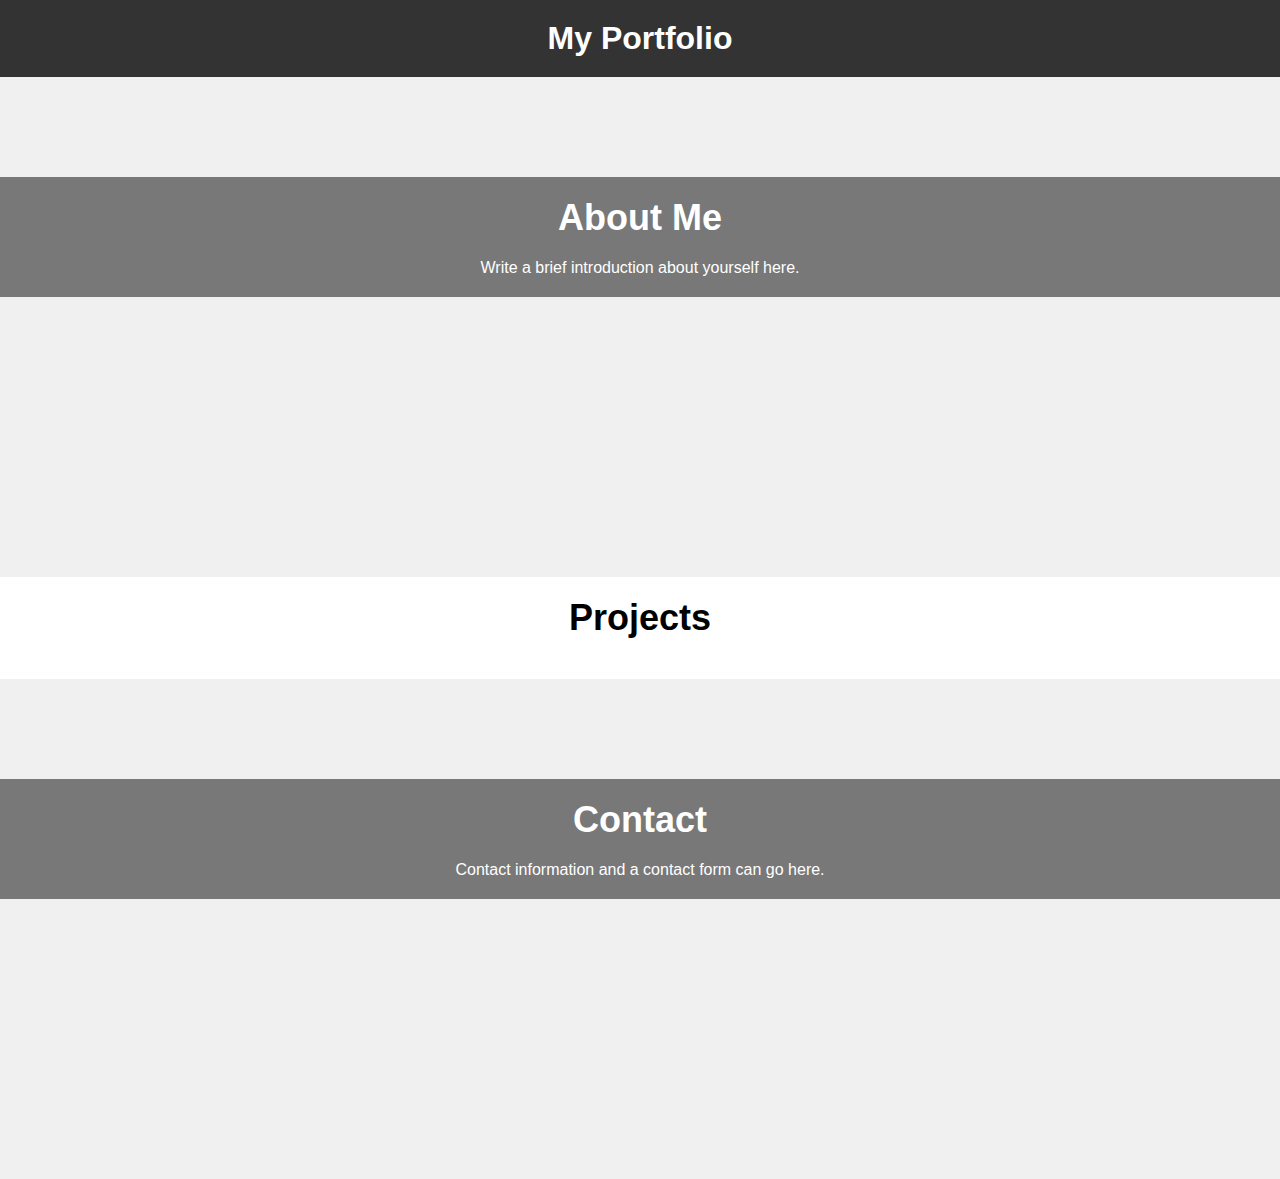
==== index.html @ adc23194 "Add files via upload" ====
<!DOCTYPE html>
<html lang="en">
<head>
    <meta charset="UTF-8">
    <meta name="viewport" content="width=device-width, initial-scale=1.0">
    <title>My Portfolio</title>
    <link rel="stylesheet" href="styles.css">
</head>
<body>
    <header>
        <h1>My Portfolio</h1>
    </header>
    <section class="parallax">
        <div class="parallax-inner">
            <h2>About Me</h2>
            <p>Write a brief introduction about yourself here.</p>
        </div>
    </section>
    <section class="content">
        <h2>Projects</h2>
        <!-- Your project details go here -->
    </section>
    <section class="parallax">
        <div class="parallax-inner">
            <h2>Contact</h2>
            <p>Contact information and a contact form can go here.</p>
        </div>
    </section>
    <script src="script.js"></script>
</body>
</html>
---- styles.css ----
/* Reset some default styles */
* {
    margin: 0;
    padding: 0;
    box-sizing: border-box;
}

body {
    font-family: Arial, sans-serif;
    background-color: #f0f0f0;
}

header {
    text-align: center;
    padding: 20px;
    background-color: #333;
    color: #fff;
}

.parallax {
    height: 500px;
    position: relative;
    background-attachment: fixed;
    background-position: center;
    background-repeat: no-repeat;
    background-size: cover;
    color: #fff;
    text-align: center;
    padding: 100px 0;
}

.parallax-inner {
    background-color: rgba(0, 0, 0, 0.5);
    padding: 20px;
}

.content {
    background-color: #fff;
    padding: 20px;
    text-align: center;
}

h2 {
    font-size: 36px;
    margin-bottom: 20px;
}
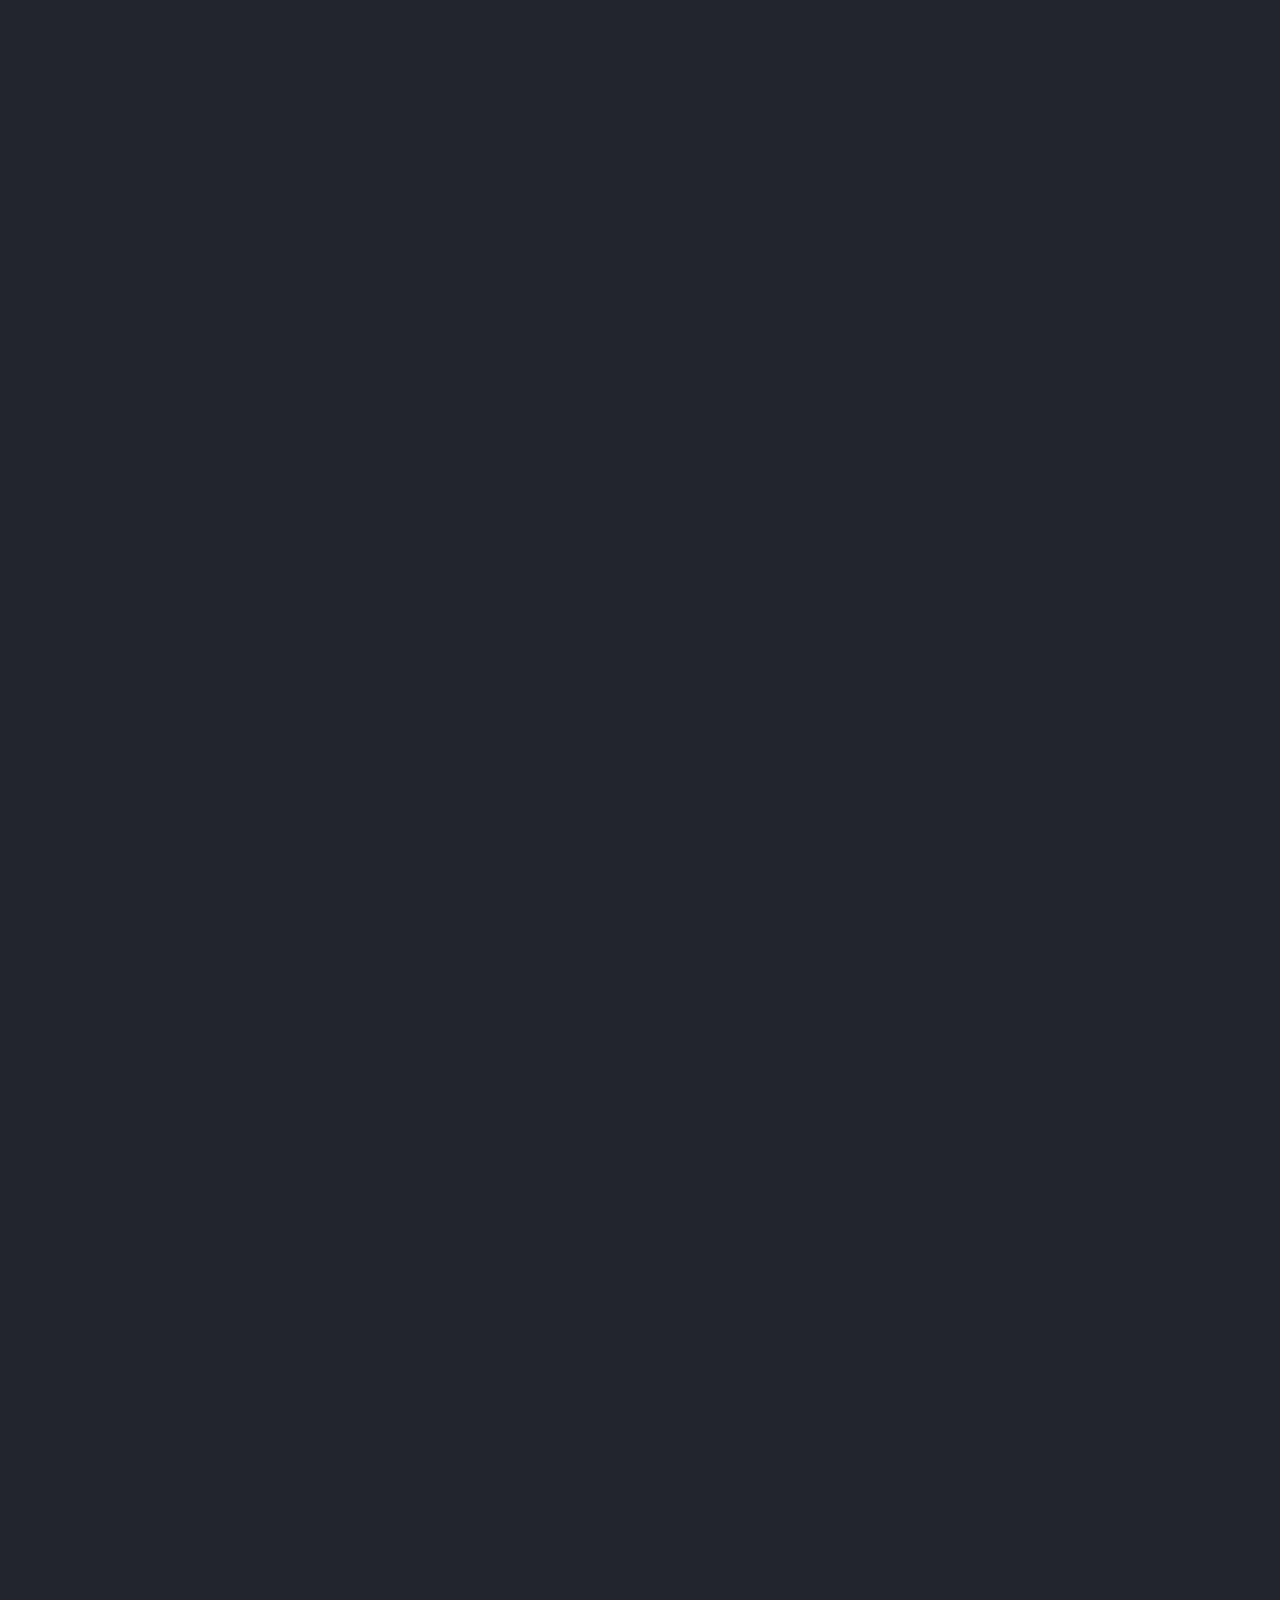
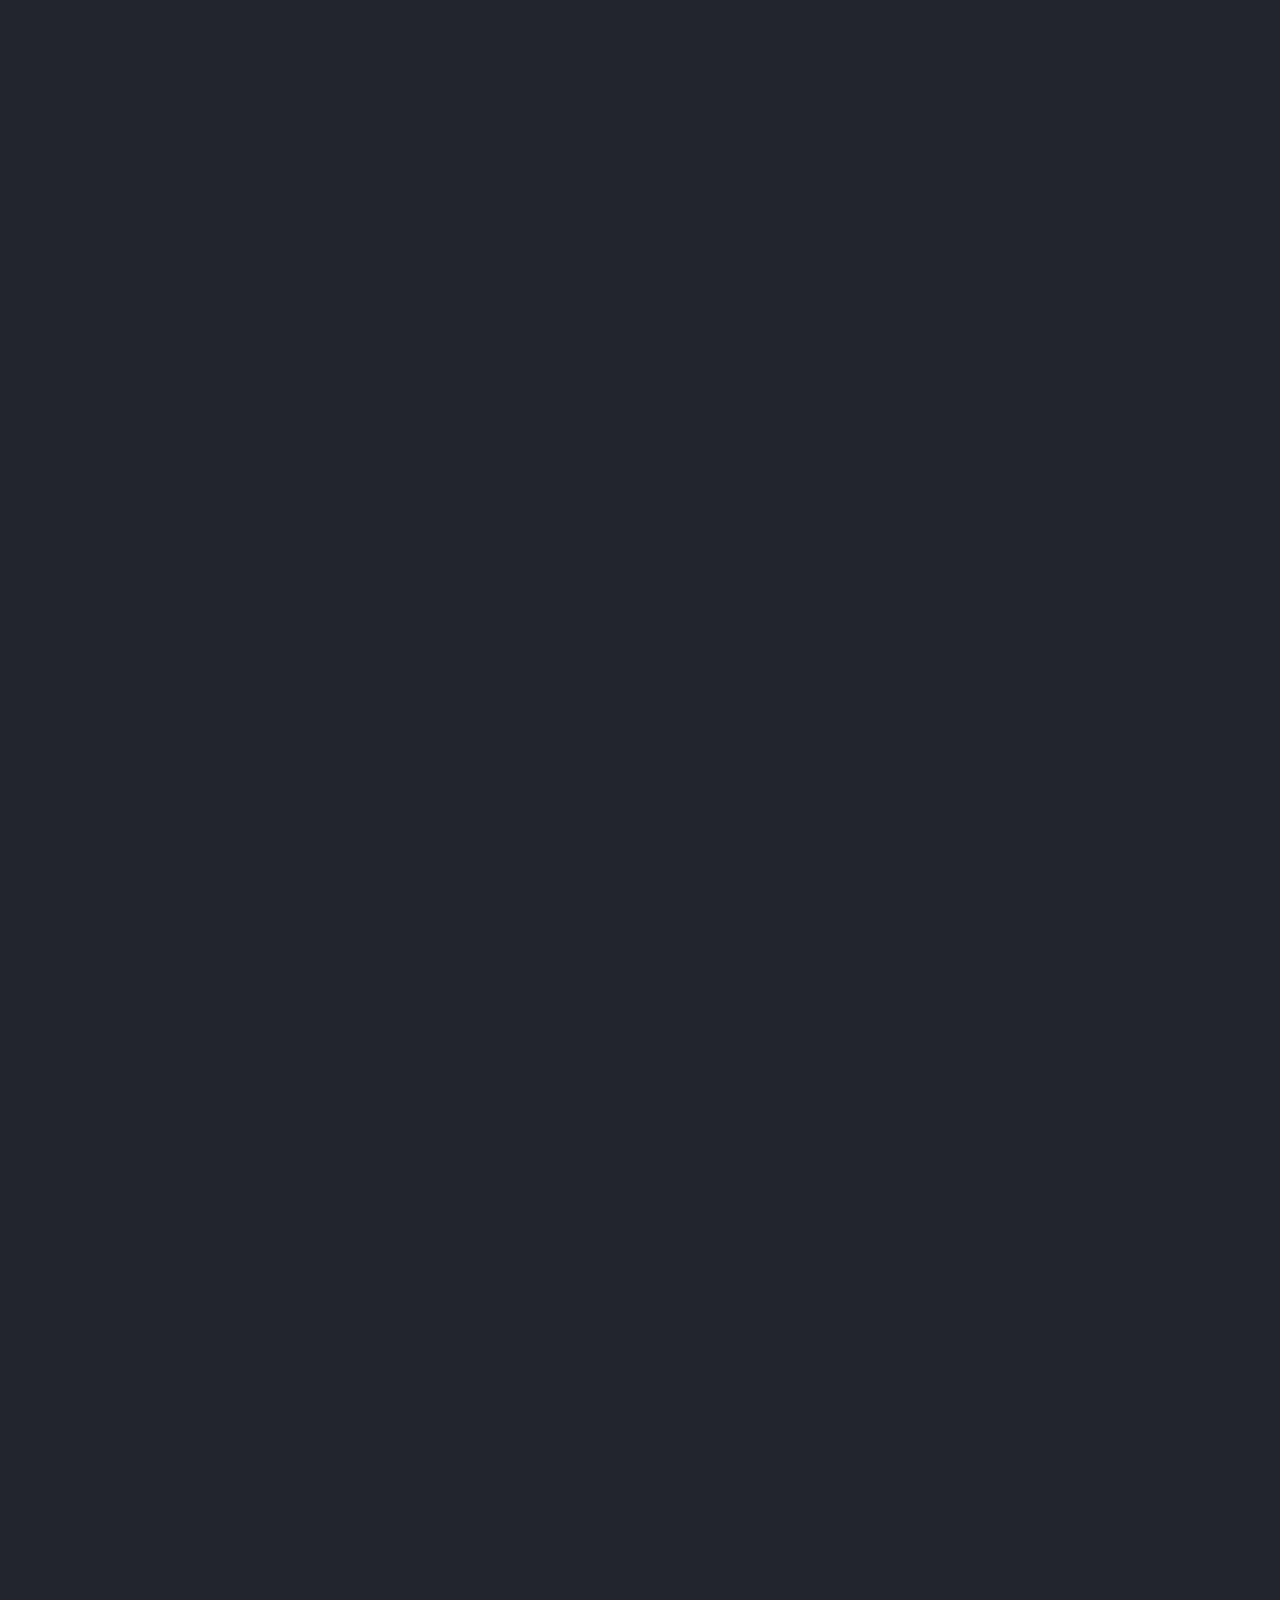
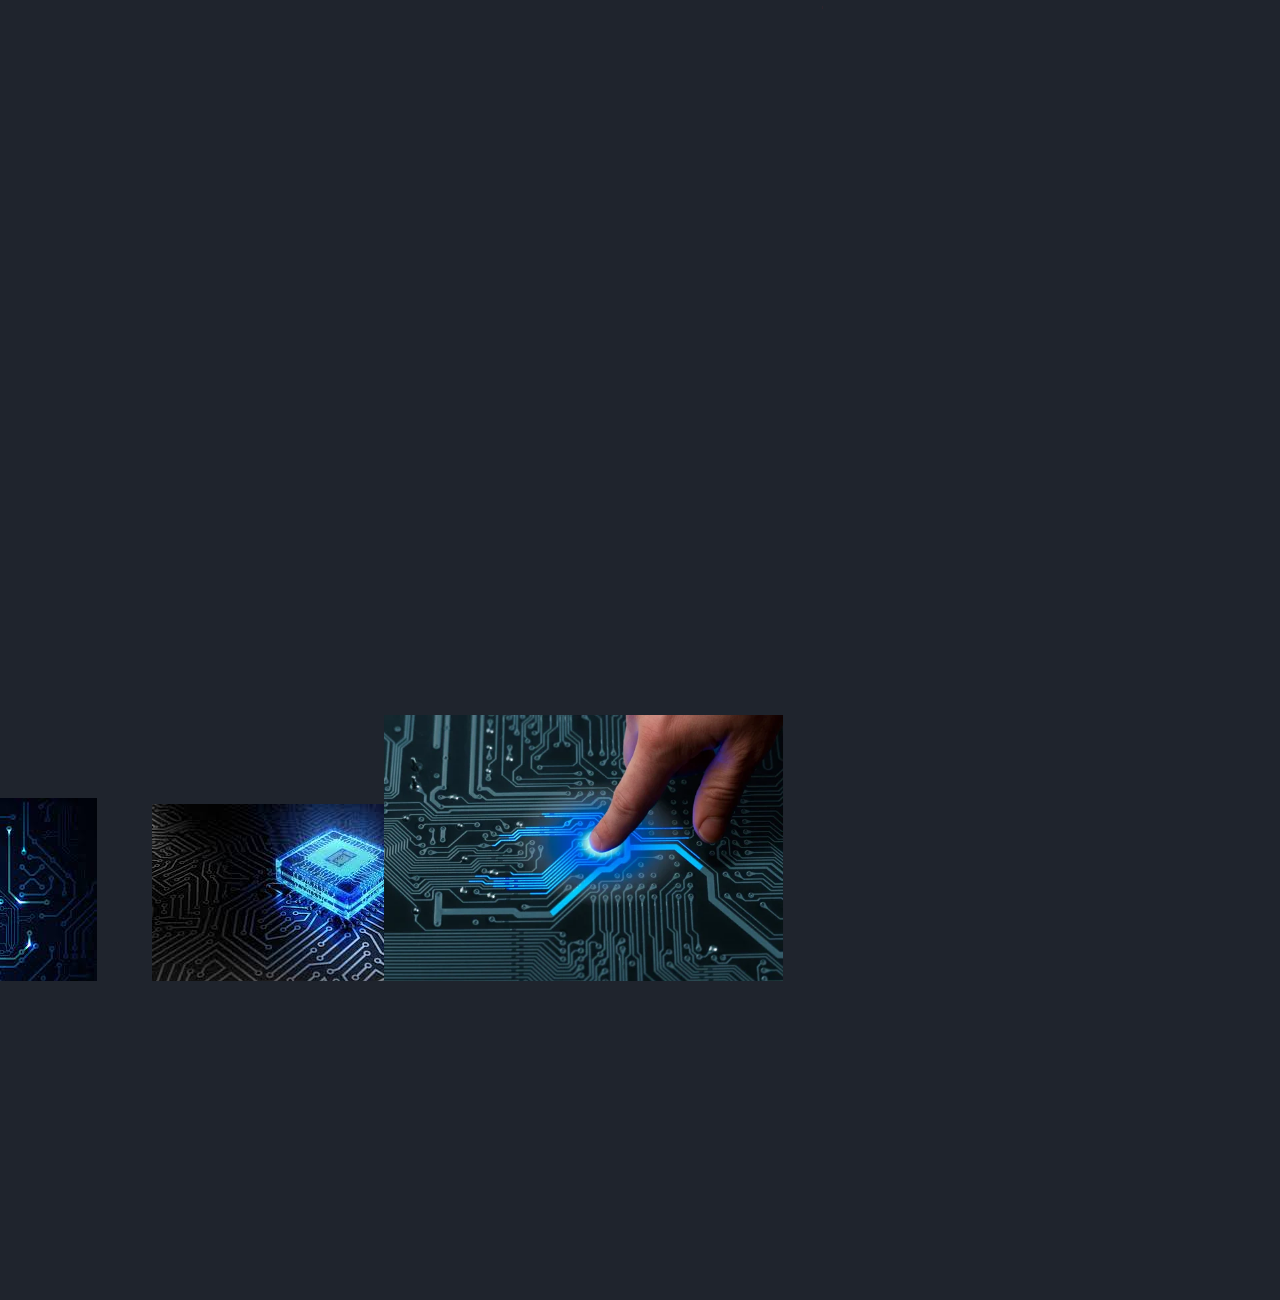
==== commit 882d3be5: "Add files via upload" ====
--- a/index.html
+++ b/index.html
@@ -3,29 +3,39 @@
 <head>
     <meta charset="UTF-8">
     <meta name="viewport" content="width=device-width, initial-scale=1.0">
-    <title>My Portfolio</title>
+    <title>Portfolio</title>
     <link rel="stylesheet" href="styles.css">
 </head>
+
 <body>
-    <header>
-        <h1>My Portfolio</h1>
-    </header>
-    <section class="parallax">
-        <div class="parallax-inner">
-            <h2>About Me</h2>
-            <p>Write a brief introduction about yourself here.</p>
+    <section class="sec-1" show-animate>
+        <h1 class="animate">Hi, I am Faustino</h1>
+        <p class="animate">This is my portfolio where I can show you how I roll</p>
+    </section>    
+
+    <section class="sec-2">
+        <h1 class="animate">I am an electrical engineer</h1>
+        <p class="animate">I am a tech enthusiast so I code for fun!</p>
+    </section> 
+
+    <section class="sec-3">
+        <h1 class="animate">Keep Scrolling</h1>
+        <p class="animate">To know more about me</p>
+    </section> 
+
+    <section class="sec-4">
+        <h1>Showcase time!<span class="showRight-animate" style="--i:1"></span></h1>
+        <p>I've done lots of projects<span class="showRight-animate" style="--i:3;"></span></p>
+    </section> 
+
+    <section class="sec-5">
+        <div class="images">
+            <img src="img1.jpg" alt="" class=""animate style="--i:0;">
+            <img src="img2.jpg" alt="" class=""animate style="--i:1;">
+            <img src="img3.jpg" alt="" class=""animate style="--i:2;">
         </div>
     </section>
-    <section class="content">
-        <h2>Projects</h2>
-        <!-- Your project details go here -->
-    </section>
-    <section class="parallax">
-        <div class="parallax-inner">
-            <h2>Contact</h2>
-            <p>Contact information and a contact form can go here.</p>
-        </div>
-    </section>
+
     <script src="script.js"></script>
 </body>
-</html>
+</html>--- a/styles.css
+++ b/styles.css
@@ -1,46 +1,101 @@
-/* Reset some default styles */
 * {
     margin: 0;
     padding: 0;
     box-sizing: border-box;
 }
 
-body {
-    font-family: Arial, sans-serif;
-    background-color: #f0f0f0;
+section {
+    display: flex;
+    justify-content: center;
+    align-items: center;
+    flex-direction: column;
+    min-height: 100vh;
+    background: #1f242d;
+    overflow-x: hidden;
 }
 
-header {
-    text-align: center;
-    padding: 20px;
-    background-color: #333;
+h1 {
+    position: relative;
+    font-size: 90px;
     color: #fff;
 }
 
-.parallax {
-    height: 500px;
+p {
     position: relative;
-    background-attachment: fixed;
-    background-position: center;
-    background-repeat: no-repeat;
-    background-size: cover;
-    color: #fff;
-    text-align: center;
-    padding: 100px 0;
+    font-size:35px;
+    color: #0ef;
+    font-weight: 600;
 }
 
-.parallax-inner {
-    background-color: rgba(0, 0, 0, 0.5);
-    padding: 20px;
+section .animate {
+    opacity: 0;
+    filter: blur(5px);
+    transition: 1s;
 }
 
-.content {
-    background-color: #fff;
-    padding: 20px;
-    text-align: center;
+section.show-animate .animate {
+    opacity: 1;
+    filter: blur(0);
 }
 
-h2 {
-    font-size: 36px;
-    margin-bottom: 20px;
+.sec-1 .animate {
+    transform: translateX(-100%);
 }
+
+.sec-1.show-animate .animate {
+    transform: translateX(0);
+}
+
+.sec-2 .animate {
+    transform: translateX(100%);
+}
+
+.sec-2.show-animate .animate {
+    transform: translateX(0);
+}
+
+.sec-3 .animate {
+    transform: scale(.7%);
+}
+
+.sec-3.show-animate .animate {
+    transform: scale(1);
+}
+
+.sec-2 p {
+    color: #0f0;
+}
+
+.sec-3 p {
+    color: #e0f;
+}
+
+.sec-4 .showRight-animate {
+    position: absolute;
+    top: 0;
+    right: 0;
+    width: 100%;
+    height: 100%;
+    background: #1f242d;
+    transition: 1s;
+    transition-delay: calc(.2s * var(--i));
+}
+
+.sec-4 .show-animate .showRight-animate {
+    width: 0;
+}
+
+.sec-4 p {
+    color: #ff0;
+}
+
+.sec-5 .images img {
+    max-width: 400px;
+    margin: 0 30px;
+    transform: translateX(-100%);
+    transition-delay: calc(.2s * var(--i));
+}
+
+.sec-5.show-animate .images img {
+    transform: translateX(0);
+}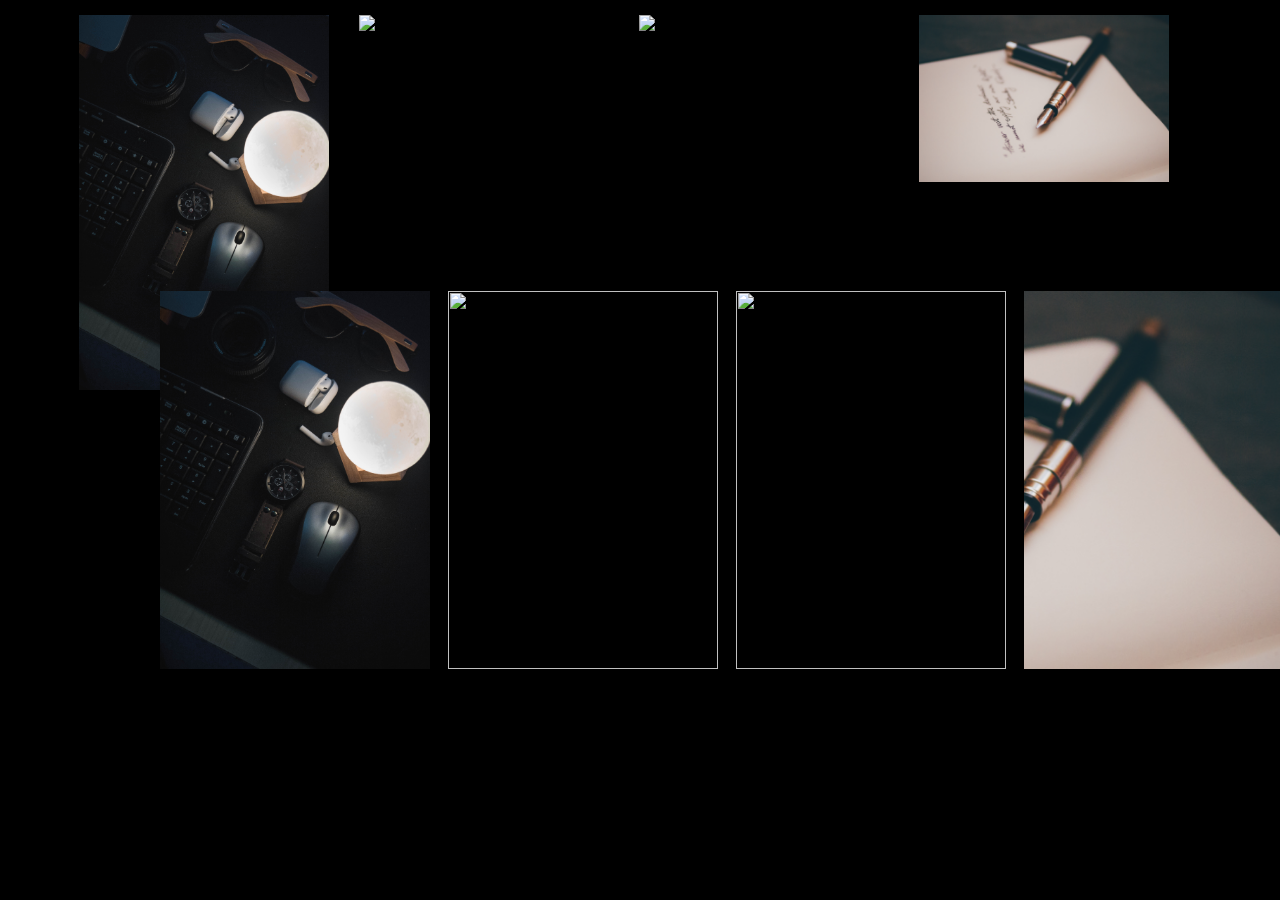
==== commit c5e1745c: "Add files via upload" ====
--- a/index.html
+++ b/index.html
@@ -8,34 +8,38 @@
 </head>
 
 <body>
-    <section class="sec-1" show-animate>
-        <h1 class="animate">Hi, I am Faustino</h1>
-        <p class="animate">This is my portfolio where I can show you how I roll</p>
-    </section>    
+    <div class="top-carousel-wrapper">
+        <div class="top-carousel-container">
+            <div class="image-top"><img src="assets/profile_img.jpg" draggable = "false"></div>
+            <div class="image-top"><img src="assets/skills_img.jpg" draggable = "false"></div>
+            <div class="image-top"><img src="assets/services_img.jpg" draggable = "false"></div>
+            <div class="image-top"><img src="assets/contact_img.jpg" draggable = "false"></div>
+        </div> 
+    </div>
+    <div id="image-track" data-mouse-down-at="0" data-prev-percentage="0">
+        <div>
+            <img class="image" id="profile_img" src="/assets/profile_img.jpg" draggable = "false" onmouseenter="showTitle('About me')" onmouseleave="showTitle('')" onclick="userClick('pages/profile.html')"/>
+        </div>
+        <div>
+            <img class="image" src="/assets/skills_img.jpg" draggable = "false" onmouseenter="showTitle('Skillset')" onmouseleave="showTitle('')" onclick="userClick('pages/skillset.html')"/>
+        </div>
+        <div>
+            <img class="image" src="/assets/services_img.jpg" draggable = "false" onmouseenter="showTitle('Services')" onmouseleave="showTitle('')" onclick="userClick('pages/services.html')"/>
+        </div>
+        <div>
+            <img class="image" src="/assets/contact_img.jpg" draggable = "false" onmouseenter="showTitle('Contact')" onmouseleave="showTitle('')" onclick="userClick('pages/contact.html')"/>
+        </div>
+        <div>
+            <img class="image" src="/assets/projects_img.jpg" draggable = "false" onmouseenter="showTitle('Projects')" onmouseleave="showTitle('')" onclick="userClick('pages/projects.html')"/>
+        </div>
+    </div>
+    <div class="information-wrapper">
+        <h1 id="information">Drag your cursor to the left</h1>
+    </div>
+    <div class="description-wrapper">
+        <h2 id="description"></h2>
+    </div>
 
-    <section class="sec-2">
-        <h1 class="animate">I am an electrical engineer</h1>
-        <p class="animate">I am a tech enthusiast so I code for fun!</p>
-    </section> 
-
-    <section class="sec-3">
-        <h1 class="animate">Keep Scrolling</h1>
-        <p class="animate">To know more about me</p>
-    </section> 
-
-    <section class="sec-4">
-        <h1>Showcase time!<span class="showRight-animate" style="--i:1"></span></h1>
-        <p>I've done lots of projects<span class="showRight-animate" style="--i:3;"></span></p>
-    </section> 
-
-    <section class="sec-5">
-        <div class="images">
-            <img src="img1.jpg" alt="" class=""animate style="--i:0;">
-            <img src="img2.jpg" alt="" class=""animate style="--i:1;">
-            <img src="img3.jpg" alt="" class=""animate style="--i:2;">
-        </div>
-    </section>
-
-    <script src="script.js"></script>
+    <script src="app.js" defer></script>
 </body>
 </html>--- a/styles.css
+++ b/styles.css
@@ -1,101 +1,113 @@
-* {
-    margin: 0;
-    padding: 0;
-    box-sizing: border-box;
+* { 
+  padding: 0; margin: 0; 
 }
 
-section {
-    display: flex;
-    justify-content: center;
-    align-items: center;
-    flex-direction: column;
-    min-height: 100vh;
-    background: #1f242d;
-    overflow-x: hidden;
+body {
+  height: 100vh;
+  width: 100vw;
+  background-color: black;
+  margin: 0rem;
+  overflow: hidden;
 }
 
-h1 {
-    position: relative;
-    font-size: 90px;
-    color: #fff;
+.text {
+  color: white;
+  text-align: center;
 }
 
-p {
-    position: relative;
-    font-size:35px;
-    color: #0ef;
-    font-weight: 600;
+.top-carousel-wrapper {
+  height: 200px;
+  margin: auto;
+  position: relative;
+  width: 90%;
 }
 
-section .animate {
-    opacity: 0;
-    filter: blur(5px);
-    transition: 1s;
+.top-carousel-container {
+  display: flex;
+  width: calc(250px * 18);
+  animation: scroll 40s linear infinite;
 }
 
-section.show-animate .animate {
-    opacity: 1;
-    filter: blur(0);
+.top-carousel-container:hover {
+  animation-play-state: paused;
 }
 
-.sec-1 .animate {
-    transform: translateX(-100%);
+@keyframes scroll {
+  0% {
+    transform: translateX(0);
+  }
+  100% {
+    transform: translateX(calc(-250px * 18));
+  }
 }
 
-.sec-1.show-animate .animate {
-    transform: translateX(0);
+.image-top {
+  height: 10%;
+  width: 250px;
+  display: flex;
+  align-items: center;
+  padding: 15px;
+  user-select: none;
 }
 
-.sec-2 .animate {
-    transform: translateX(100%);
+#image-track {
+  margin: 2rem;
+  display: flex;
+  gap: 2vmin;
+  position: absolute;
+  left: 10%;
+  top: 50%;
+  transform: translate(0%, -50%);
+  user-select: none;
 }
 
-.sec-2.show-animate .animate {
-    transform: translateX(0);
+.image {
+  width: 30vmin;
+  height: 42vmin;
+  object-fit: cover;
+  object-position: 100% center;
+  transition: all 0.5s ease-in-out;
+  user-select: none;
 }
 
-.sec-3 .animate {
-    transform: scale(.7%);
+.image-active {
+  width: 100%;
+  height: 100%;
 }
 
-.sec-3.show-animate .animate {
-    transform: scale(1);
+img {
+  transition: 0.2s;
+  width: 100%;
 }
 
-.sec-2 p {
-    color: #0f0;
+.image:hover {
+  transform: scale(1.16);
 }
 
-.sec-3 p {
-    color: #e0f;
+.information-wrapper {
+  display: flex;
+  position: relative;
+  align-items: center;
+  justify-content: center;
+  opacity: 0;
+  transition:0.6s;
+  user-select: none;
+  color: teal;
 }
 
-.sec-4 .showRight-animate {
-    position: absolute;
-    top: 0;
-    right: 0;
-    width: 100%;
-    height: 100%;
-    background: #1f242d;
-    transition: 1s;
-    transition-delay: calc(.2s * var(--i));
+.information-wrapper:hover {
+  opacity: 1;
 }
 
-.sec-4 .show-animate .showRight-animate {
-    width: 0;
+.description-wrapper {
+  position: absolute;
+  left: 0;
+  right: 0;
+  text-align: center;
+  color: orange;
 }
 
-.sec-4 p {
-    color: #ff0;
+#description {
+  font-size: 56px;
+  font-family: 'Palatino Linotype';
 }
-
-.sec-5 .images img {
-    max-width: 400px;
-    margin: 0 30px;
-    transform: translateX(-100%);
-    transition-delay: calc(.2s * var(--i));
-}
-
-.sec-5.show-animate .images img {
-    transform: translateX(0);
-}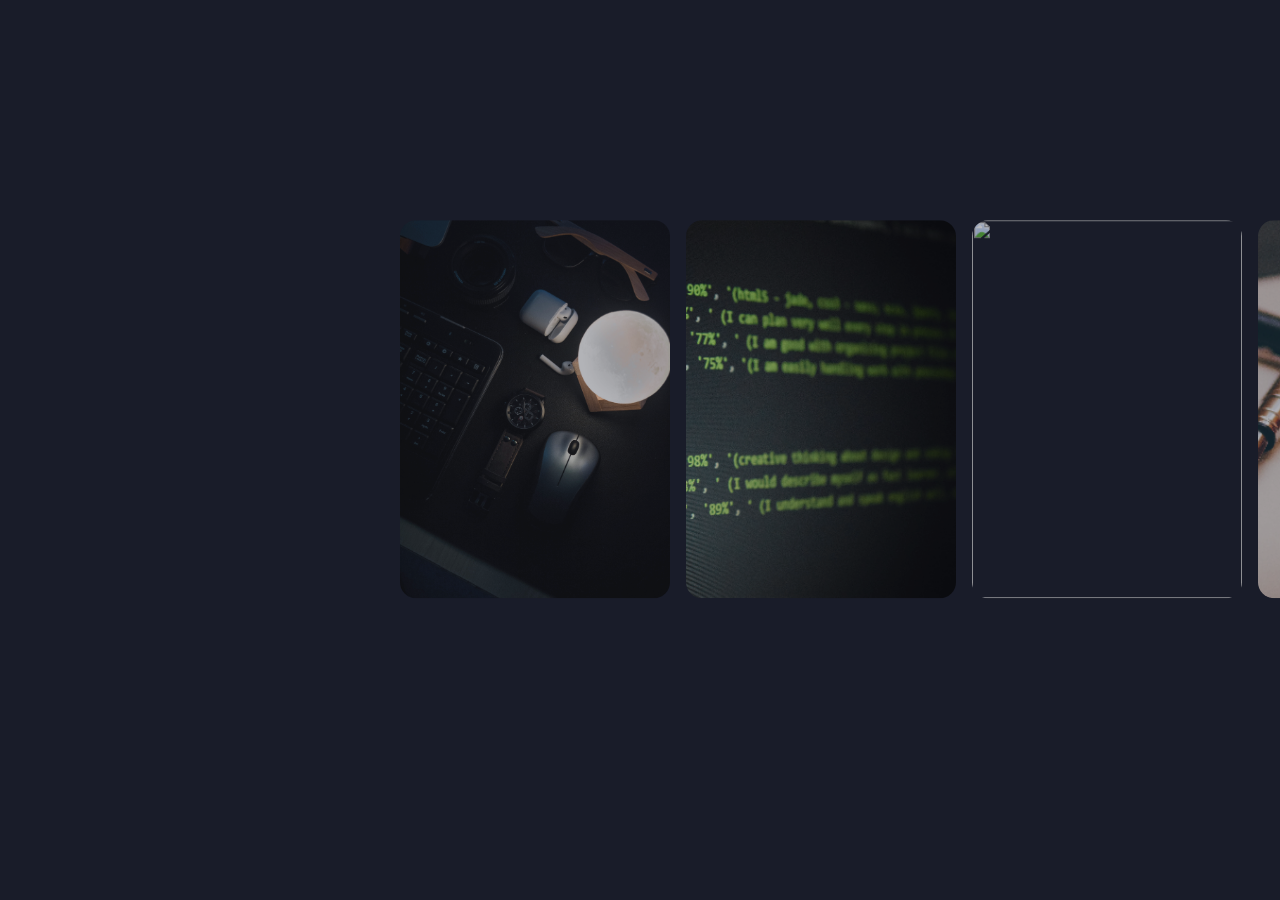
==== commit 1afd123f: "Add files via upload" ====
--- a/index.html
+++ b/index.html
@@ -8,17 +8,9 @@
 </head>
 
 <body>
-    <div class="top-carousel-wrapper">
-        <div class="top-carousel-container">
-            <div class="image-top"><img src="assets/profile_img.jpg" draggable = "false"></div>
-            <div class="image-top"><img src="assets/skills_img.jpg" draggable = "false"></div>
-            <div class="image-top"><img src="assets/services_img.jpg" draggable = "false"></div>
-            <div class="image-top"><img src="assets/contact_img.jpg" draggable = "false"></div>
-        </div> 
-    </div>
     <div id="image-track" data-mouse-down-at="0" data-prev-percentage="0">
         <div>
-            <img class="image" id="profile_img" src="/assets/profile_img.jpg" draggable = "false" onmouseenter="showTitle('About me')" onmouseleave="showTitle('')" onclick="userClick('pages/profile.html')"/>
+            <img class="image" src="/assets/profile_img.jpg" draggable = "false" onmouseenter="showTitle('About me')" onmouseleave="showTitle('')" onclick="userClick('pages/profile.html')"/>
         </div>
         <div>
             <img class="image" src="/assets/skills_img.jpg" draggable = "false" onmouseenter="showTitle('Skillset')" onmouseleave="showTitle('')" onclick="userClick('pages/skillset.html')"/>
@@ -29,12 +21,18 @@
         <div>
             <img class="image" src="/assets/contact_img.jpg" draggable = "false" onmouseenter="showTitle('Contact')" onmouseleave="showTitle('')" onclick="userClick('pages/contact.html')"/>
         </div>
+        <div class="image" id="inter-text">
+            Showcase <br>Area<br> &rarr;
+        </div>
         <div>
-            <img class="image" src="/assets/projects_img.jpg" draggable = "false" onmouseenter="showTitle('Projects')" onmouseleave="showTitle('')" onclick="userClick('pages/projects.html')"/>
+            <img class="image" src="/assets/scroll_img.jpg" draggable = "false" onmouseenter="showTitle('Fancy Scrolling')" onmouseleave="showTitle('')" onclick="userClick('pages/fancyscrolling.html')"/>
         </div>
-    </div>
-    <div class="information-wrapper">
-        <h1 id="information">Drag your cursor to the left</h1>
+        <div>
+            <img class="image" src="/assets/3d_img.jpg" draggable = "false" onmouseenter="showTitle('3D Effect')" onmouseleave="showTitle('')" onclick="userClick('pages/3d.html')"/>
+        </div>
+        <div>
+            <img class="image" src="/assets/animation_img.jpg" draggable = "false" onmouseenter="showTitle('Animation')" onmouseleave="showTitle('')" onclick="userClick('pages/animation.html')"/>
+        </div>
     </div>
     <div class="description-wrapper">
         <h2 id="description"></h2>
--- a/styles.css
+++ b/styles.css
@@ -1,13 +1,12 @@
-* { 
-  padding: 0; margin: 0; 
-}
-
 body {
   height: 100vh;
   width: 100vw;
-  background-color: black;
+  background-color: #191c29;
+  background-size: cover;
   margin: 0rem;
   overflow: hidden;
+  transition: 1s;
+  cursor: all-scroll;
 }
 
 .text {
@@ -15,47 +14,12 @@
   text-align: center;
 }
 
-.top-carousel-wrapper {
-  height: 200px;
-  margin: auto;
-  position: relative;
-  width: 90%;
-}
-
-.top-carousel-container {
+#image-track {
+  margin: 1rem;
   display: flex;
-  width: calc(250px * 18);
-  animation: scroll 40s linear infinite;
-}
-
-.top-carousel-container:hover {
-  animation-play-state: paused;
-}
-
-@keyframes scroll {
-  0% {
-    transform: translateX(0);
-  }
-  100% {
-    transform: translateX(calc(-250px * 18));
-  }
-}
-
-.image-top {
-  height: 10%;
-  width: 250px;
-  display: flex;
-  align-items: center;
-  padding: 15px;
-  user-select: none;
-}
-
-#image-track {
-  margin: 2rem;
-  display: flex;
-  gap: 2vmin;
+  gap: 1rem;
   position: absolute;
-  left: 10%;
+  left: 30%;
   top: 50%;
   transform: translate(0%, -50%);
   user-select: none;
@@ -68,46 +32,50 @@
   object-position: 100% center;
   transition: all 0.5s ease-in-out;
   user-select: none;
+  border-radius: 16px;
+}
+
+#inter-text {
+  font-size: 3vw;
+  text-align: center;
+  color: orange;
+  padding-top: 5%;
+}
+
+.image-info {
+  width: 30vmin;
+  height: 42vmin;
+  object-fit: cover;
+  object-position: center center;
+  user-select: none;
 }
 
 .image-active {
-  width: 100%;
+  width: 50%;
   height: 100%;
 }
 
 img {
+  opacity: 0.7;
   transition: 0.2s;
   width: 100%;
 }
 
 .image:hover {
-  transform: scale(1.16);
-}
-
-.information-wrapper {
-  display: flex;
-  position: relative;
-  align-items: center;
-  justify-content: center;
-  opacity: 0;
-  transition:0.6s;
-  user-select: none;
-  color: teal;
-}
-
-.information-wrapper:hover {
   opacity: 1;
 }
 
 .description-wrapper {
+  margin-top: 4vh;
   position: absolute;
   left: 0;
   right: 0;
   text-align: center;
-  color: orange;
+  color: #75FFFF;
 }
 
 #description {
-  font-size: 56px;
+  font-size: 3vw;
   font-family: 'Palatino Linotype';
+  /* background-color: rgba(0, 0, 0, 0.7); */
 }
